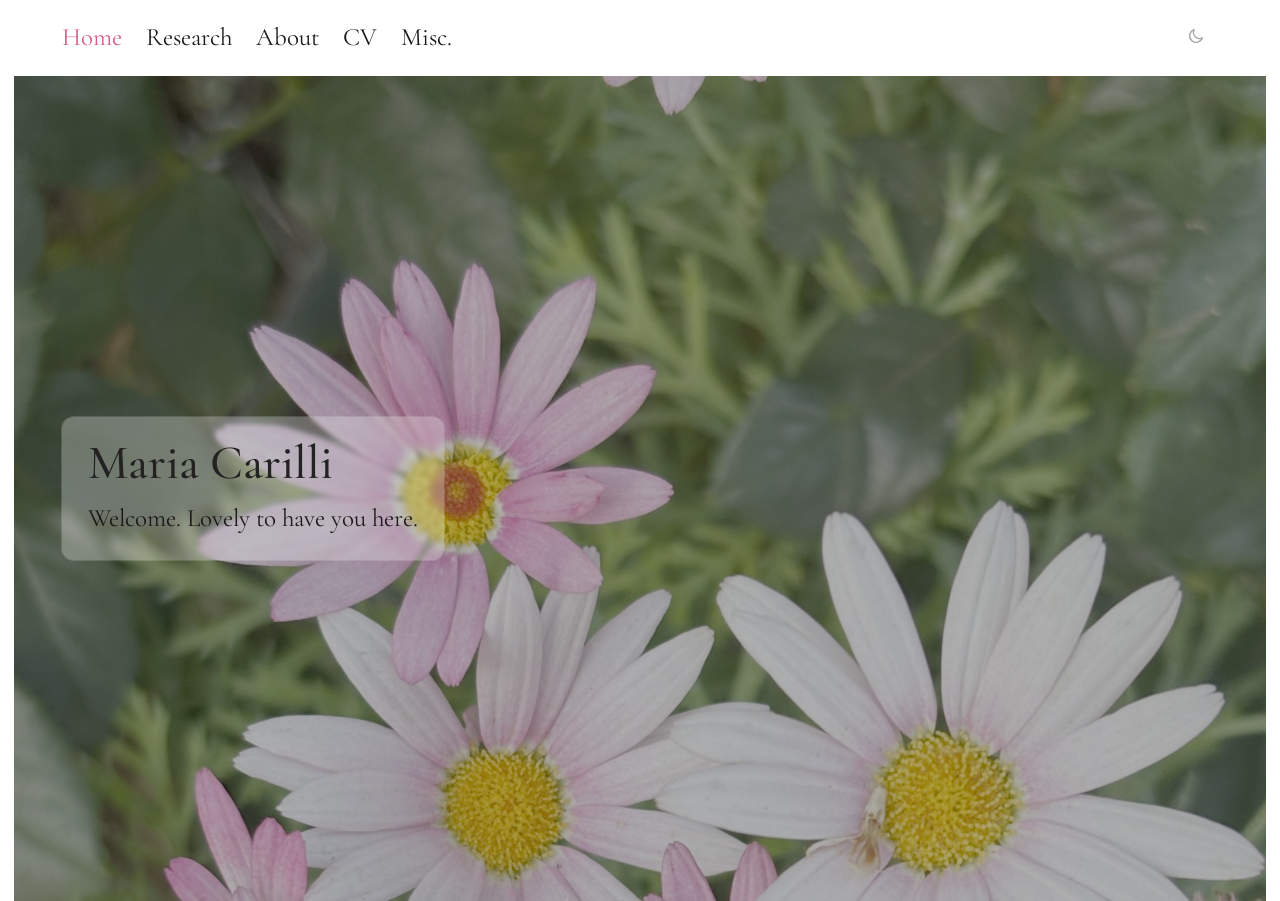
==== index.html @ 4ba02d52 "Customize personal website" ====
<!DOCTYPE html>
<html lang="en">
<head>
  <meta charset="UTF-8">
  <meta name="viewport" content="width=device-width, initial-scale=1.0">
  <title>Home — Maria Carilli</title>
  <meta name="description" content="Personal website for Maria Carilli.">
  <meta property="og:title" content="Home — Maria Carilli">
  <meta property="og:description" content="Personal website for Maria Carilli.">
  <meta property="og:type" content="website">
  <meta property="og:url" content="https://example.com/">
  <meta property="og:locale" content="en_US">
  <meta property="og:image" content="https://example.com/assets/img/og-image.png">
  <meta property="og:image:width" content="1200">
  <meta property="og:image:height" content="630">
  <meta name="twitter:card" content="summary_large_image">
  <meta name="twitter:image" content="https://example.com/assets/img/og-image.png">
  <meta name="twitter:title" content="Home — Maria Carilli">
  <meta name="twitter:description" content="Personal website for Maria Carilli.">
  <link rel="canonical" href="https://example.com/">
  <link rel="icon" type="image/svg+xml" href="favicon.svg">
  <link rel="manifest" href="manifest.json">
    <link rel="preconnect" href="https://fonts.googleapis.com">
  <link rel="preconnect" href="https://fonts.gstatic.com" crossorigin>
  <link href="https://fonts.googleapis.com/css2?family=Cormorant+Garamond:wght@400;500;600;700&family=DM+Mono:wght@400;500&display=swap" rel="stylesheet">
  <link rel="stylesheet" href="styles.css">

  <script data-goatcounter="https://YOURSITE.goatcounter.com/count" async src="//gc.zgo.at/count.js"></script>
  <script type="application/ld+json">
  {
    "@context": "https://schema.org",
    "@type": "Person",
    "name": "Maria Carilli",
    "url": "https://example.com",
    "jobTitle": "Academic",
    "description": "Academic website for Maria Carilli.",
    "sameAs": [
      "https://t.me/mariacarilli",
      "https://instagram.com/mariacarilli"
    ]
  }
  </script>
</head>
<body>

  <nav class="nav"><div class="nav-inner">
    <div class="nav-left">
      <div class="nav-links">
        <a href="." class="active">Home</a>
        <a href="research.html">Research</a>
        <a href="about.html">About</a>
        <a href="cv.html">CV</a>
        <a href="misc.html">Misc.</a>
      </div>
    </div>
    <div class="nav-actions"></div>
    <button class="nav-burger" aria-label="Menu" aria-expanded="false"><span></span></button>
  </div></nav>

  <div class="nav-mobile" aria-hidden="true"></div>

  <main class="main main--home">
    <div class="home-photo" aria-hidden="true">
      <img src="assets/img/pink_flowers2.jpg" alt="">
    </div>
    <div class="home-intro reveal">
      <h1>Maria Carilli</h1>
      <p>Welcome. Lovely to have you here.</p>
    </div>
  </main>

  <script src="script.js?v=contacts"></script>
</body>
</html>
---- styles.css ----
/* ============================================
   Portfolio Template
   Based on diyor.design
   ============================================

   TABLE OF CONTENTS
   1. Variables & Reset
   2. Navigation
   3. Main content & Projects list
   4. About page & Footer
   5. Case pages (header, meta, tabs, sections, images)
   6. Content grid (images, captions, slideshows)
   7. Video & Slideshow components
   8. Lightbox
   9. Scroll reveal
   10. Responsive (900px, 480px)
   11. Mac mockup
   12. Reading progress
   13. Skeleton loaders
   14. Print & Reduced motion
   15. Lightbox close button

   ============================================ */

/* --- Variables --- */

:root {
  --bg: #ffffff;
  --text: #222222;
  --text-dim: rgba(34, 34, 34, 0.4);
  --text-body: rgba(30, 25, 25, 1);
  --text-faint: rgba(30, 25, 25, 0.25);
  --accent: #D95B8A;
  --line: #000000;

  --font-sans: 'Cormorant Garamond', Georgia, 'Times New Roman', serif;
  --font-mono: 'DM Mono', 'SF Mono', 'Fira Code', 'Courier New', monospace;

  --selection-bg: #D95B8A;
  --selection-color: #fff;

  --nav-height: 75px;
  --side-padding: 48px;
  --content-max: 1156px;

  --line-muted: rgba(0, 0, 0, 0.12);

  --transition-fast: 150ms ease;
  --transition-base: 200ms ease;

  --content-gutter: 0px;
  --text-col: 764px;
  --radius-sm: 10px;
  --radius-lg: 12px;
  --radius-pill: 100px;
  --section-gap: 60px;
}

::selection {
  background: var(--selection-bg);
  color: var(--selection-color);
}

/* --- Reset --- */

*, *::before, *::after {
  box-sizing: border-box;
  margin: 0;
  padding: 0;
}

html {
  scroll-behavior: smooth;
  -webkit-font-smoothing: antialiased;
  -moz-osx-font-smoothing: grayscale;
}

body {
  font-family: var(--font-sans);
  font-size: 18px;
  line-height: 1.5;
  color: var(--text);
  background-color: var(--bg);
  min-height: 100vh;
  display: flex;
  flex-direction: column;
}

a {
  color: inherit;
  text-decoration: none;
}

img {
  display: block;
  max-width: 100%;
}

ul, ol {
  list-style: none;
}

button {
  font: inherit;
  color: inherit;
  background: none;
  border: none;
  cursor: pointer;
}

/* --- Navigation --- */

.nav {
  position: sticky;
  top: 0;
  background: rgba(255, 255, 255, 0.85);
  backdrop-filter: blur(12px);
  -webkit-backdrop-filter: blur(12px);
  z-index: 100;
}

.nav::after {
  content: '';
  display: block;
  max-width: var(--content-max);
  margin: 0 auto;
  height: 1px;
  background: var(--line-muted);
  opacity: 0;
  transition: opacity .3s;
}

.nav.scrolled::after {
  opacity: 1;
}

.nav-inner {
  display: flex;
  align-items: center;
  justify-content: space-between;
  height: var(--nav-height);
  padding: 0 var(--side-padding);
  max-width: calc(var(--content-max) + var(--side-padding) * 2);
  margin: 0 auto;
}

.nav-left {
  display: flex;
  align-items: center;
  gap: 24px;
}

.nav-links {
  display: flex;
  gap: 24px;
  font-size: 25px;
  font-weight: 400;
}

.nav-links a {
  color: var(--text-body);
  transition: color var(--transition-fast);
}

.nav-links a:hover,
.nav-links a:focus-visible,
.nav-links a.active {
  color: var(--accent);
}

.nav-lang {
  display: flex;
  gap: 16px;
  font-size: 25px;
  font-weight: 400;
  align-items: center;
}

.nav-lang a {
  color: var(--text-body);
  transition: color var(--transition-fast);
}

.nav-lang a:hover,
.nav-lang a:focus-visible {
  color: var(--accent);
}

.nav-lang .active {
  color: var(--accent);
}

.nav-actions {
  display: flex;
  align-items: center;
  justify-content: flex-end;
  min-width: 44px;
}

/* Burger button — hidden on desktop */
.nav-burger {
  display: none;
  width: 44px;
  height: 44px;
  justify-content: center;
  align-items: center;
  background: none;
  border: none;
  cursor: pointer;
  padding: 0;
  z-index: 200;
}

.nav-burger span {
  display: block;
  width: 24px;
  height: 2px;
  background: var(--text);
  position: relative;
  transition: background var(--transition-fast);
}

.nav-burger span::before,
.nav-burger span::after {
  content: '';
  position: absolute;
  width: 24px;
  height: 2px;
  background: var(--text);
  left: 0;
  transition: transform var(--transition-base);
}

.nav-burger span::before {
  top: -7px;
}

.nav-burger span::after {
  top: 7px;
}

/* Burger open state */
.nav-burger.open span {
  background: transparent;
}

.nav-burger.open span::before {
  top: 0;
  transform: rotate(45deg);
}

.nav-burger.open span::after {
  top: 0;
  transform: rotate(-45deg);
}

/* Mobile menu overlay */
.nav-mobile {
  display: flex;
  position: fixed;
  top: 0; right: 0; bottom: 0; left: 0;
  inset: 0;
  background: var(--bg);
  z-index: 150;
  flex-direction: column;
  align-items: center;
  justify-content: center;
  gap: 32px;
  visibility: hidden;
  opacity: 0;
  transform: translateY(-8px);
  transition: opacity var(--transition-base), visibility var(--transition-base), transform var(--transition-base);
  pointer-events: none;
}

.nav-mobile.open {
  visibility: visible;
  opacity: 1;
  transform: translateY(0);
  pointer-events: auto;
}

.nav-mobile a {
  font-size: 32px;
  font-weight: 400;
  transition: color var(--transition-fast);
}

.nav-mobile a:hover,
.nav-mobile a:focus-visible,
.nav-mobile a.active {
  color: var(--accent);
}

.nav-mobile .nav-mobile-lang {
  display: flex;
  gap: 16px;
  margin-top: 16px;
  font-size: 24px;
}

.nav-mobile .nav-mobile-lang a {
  font-size: inherit;
}

/* --- Main content --- */

.main {
  max-width: calc(var(--content-max) + var(--side-padding) * 2);
  width: 100%;
  margin: 0 auto;
  padding: 80px var(--side-padding) 80px;
  flex: 1;
}

.main--home {
  position: relative;
  overflow: hidden;
  min-height: calc(100vh - var(--nav-height));
  display: flex;
  align-items: center;
  justify-content: flex-start;
}

.home-photo {
  position: absolute;
  top: 0;
  left: 50%;
  width: 100vw;
  transform: translateX(-50%);
  pointer-events: none;
  z-index: 0;
}

.home-photo img {
  width: 100%;
  height: auto;
  display: block;
  opacity: 1;
  filter: none;
  mix-blend-mode: normal;
}

.home-intro {
  position: relative;
  z-index: 1;
  max-width: 720px;
  margin: 0;
  padding: 20px 26px 24px;
  text-align: left;
  background: rgba(255, 255, 255, 0.28);
  border-radius: var(--radius-lg);
  box-shadow: 0 0 0 1px rgba(255, 255, 255, 0.16);
  backdrop-filter: blur(2px);
  -webkit-backdrop-filter: blur(2px);
}

html.dark .home-intro {
  background: rgba(26, 26, 26, 0.24);
  box-shadow: 0 0 0 1px rgba(255, 255, 255, 0.08);
}

.home-intro h1 {
  font-family: var(--font-sans);
  font-size: 48px;
  font-weight: 500;
  line-height: 1.1;
  color: var(--text);
  margin-bottom: 12px;
}

.home-intro p {
  font-family: var(--font-sans);
  font-size: 25px;
  font-weight: 400;
  line-height: 1.35;
  color: var(--text-body);
  max-width: 600px;
  margin: 0;
}

/* --- CV --- */

.main--cv {
  max-width: 1040px;
}

.cv-section p,
.cv-section a {
  font-family: var(--font-sans);
  font-size: 20px;
  line-height: 1.35;
}

.cv-section a {
  color: var(--accent);
  text-decoration: underline;
  text-decoration-thickness: 1px;
  text-underline-offset: 4px;
}

.cv-section {
  border-top: 1px solid var(--line);
  padding-top: 0;
  margin-top: 18px;
}

.cv-section:first-of-type {
  margin-top: 0;
}

.cv-section summary {
  min-height: 58px;
  display: flex;
  align-items: center;
  justify-content: space-between;
  gap: 20px;
  cursor: pointer;
  list-style: none;
}

.cv-section summary::-webkit-details-marker {
  display: none;
}

.cv-section--static {
  padding: 18px 0 22px;
}

.cv-section h2 {
  font-family: var(--font-sans);
  font-size: 24px;
  font-weight: 500;
  line-height: 1.2;
  text-transform: none;
  color: var(--text);
  margin: 0;
}

.cv-section--static h2 {
  margin-bottom: 16px;
}

.cv-section summary::after {
  content: '+';
  font-family: var(--font-mono);
  font-size: 18px;
  line-height: 1;
  color: var(--accent);
  flex-shrink: 0;
}

.cv-section[open] summary::after {
  content: '−';
}

.cv-section-body {
  padding-bottom: 22px;
}

.cv-item {
  display: grid;
  grid-template-columns: 170px minmax(0, 1fr);
  gap: 28px;
  padding: 16px 0;
  border-top: 1px solid var(--line-muted);
}

.cv-section-body > .cv-item:first-child {
  border-top: 0;
  padding-top: 0;
}

.cv-date,
.cv-list span {
  font-family: var(--font-mono);
  font-size: 13px;
  line-height: 1.5;
  color: var(--text-dim);
}

.cv-item h3 {
  font-family: var(--font-sans);
  font-size: 22px;
  font-weight: 500;
  line-height: 1.15;
  color: var(--text);
  margin-bottom: 5px;
}

.cv-item p + p {
  margin-top: 6px;
}

.cv-list p,
.cv-publications p {
  padding: 12px 0;
  border-top: 1px solid var(--line-muted);
}

.cv-list p:first-child,
.cv-publications p:first-child {
  border-top: 0;
  padding-top: 0;
}

.cv-list span {
  display: inline-block;
  min-width: 130px;
  margin-right: 20px;
  vertical-align: top;
}

.cv-publications p {
  font-size: 18px;
}

.cv-skills {
  margin-bottom: 18px;
  color: var(--text-dim);
}

/* --- Projects list --- */

.projects-title {
  font-family: var(--font-sans);
  font-size: 30px;
  font-weight: 400;
  line-height: 1.5;
  margin-bottom: 32px;
  color: var(--text);
}

.projects-title--archive {
  margin-top: 80px;
}

.project-list {
  display: flex;
  flex-direction: column;
  max-width: var(--content-max);
}

.project-item {
  display: grid;
  grid-template-columns: repeat(12, 1fr);
  align-items: start;
  column-gap: 20px;
  padding: 16px 0;
  border-bottom: 1px solid var(--line);
  text-decoration: none;
  transition: opacity var(--transition-fast);
}

.project-year { grid-column: 1; }
.project-thumb { grid-column: 2; }
.project-name { grid-column: 3 / 6; }
.project-info { grid-column: 6 / 12; }
.project-arrow { grid-column: 12; }

.project-item:first-child {
  border-top: 1px solid var(--line);
}

.project-item:hover:not(:has(.project-name-link:hover)) .project-name-title,
.project-item:hover:not(:has(.project-name-link:hover)) .project-info-desc,
.project-item:hover:not(:has(.project-name-link:hover)) .project-arrow {
  color: var(--accent);
}

.project-year {
  font-family: var(--font-sans);
  font-size: 25px;
  font-weight: 400;
  color: var(--text);
  line-height: 1.0;
  letter-spacing: -0.2px;
}

.project-thumb {
  width: 100%;
  aspect-ratio: 1;
  max-width: 78px;
  border-radius: var(--radius-sm);
  object-fit: cover;
  object-position: top center;
  align-self: start;
  overflow: hidden;
}

.project-name {
  font-size: 25px;
  font-weight: 400;
  line-height: 1.1;
}

.project-name-title {
  display: block;
  line-height: 1.1;
  transition: color var(--transition-fast);
}

.project-name-link {
  display: block;
  font-family: var(--font-sans);
  font-size: 20px;
  font-weight: 400;
  color: var(--text-dim);
  margin-top: 2px;
}

.project-name-link:hover,
.project-name-link:focus-visible {
  color: var(--accent);
}

.project-info {
  font-size: 18px;
  line-height: 1.1;
}

.project-info-desc {
  display: block;
  color: var(--text);
  font-family: var(--font-sans);
  font-size: 25px;
  line-height: 1.1;
  font-feature-settings: "smcp";
  transition: color var(--transition-fast);
  white-space: nowrap;
  overflow: hidden;
  text-overflow: ellipsis;
}

.project-info-tags {
  display: block;
  font-family: var(--font-sans);
  color: var(--text-dim);
  font-size: 20px;
  margin-top: 2px;
}

.project-info-industry {
  display: block;
  font-family: var(--font-sans);
  color: var(--text-dim);
  font-size: 20px;
  margin-top: 2px;
}

.project-arrow {
  font-size: 50px;
  font-weight: 100;
  color: var(--text-dim);
  transition: color var(--transition-fast);
  line-height: 1;
  text-align: right;
  align-self: center;
}

a.project-item .project-arrow {
  color: var(--text);
}

/* --- About page --- */

.main--about {
  padding-top: 0;
  padding-bottom: 0;
  display: flex;
}

.about-viewport {
  width: 100%;
  min-height: calc(100vh - var(--nav-height));
  padding-bottom: 70px;
  box-sizing: border-box;
  display: flex;
  flex-direction: column;
  justify-content: center;
}

.about-content {
  max-width: 568px;
}

.about-content p {
  font-family: var(--font-sans);
  font-size: 20px;
  font-weight: 400;
  line-height: 1.4;
  color: var(--text);
  margin-bottom: 14px;
}

.about-content .about-label {
  color: var(--text-dim);
  margin-top: 24px;
  margin-bottom: 4px;
}

.about-content .about-label:first-child {
  margin-top: 0;
}

.about-content a {
  color: var(--accent);
  text-decoration: underline;
  text-decoration-color: var(--accent);
  text-underline-offset: 3px;
}

.about-content a:hover {
  text-decoration: none;
}

/* --- Footer --- */

.about-bottom {
  position: fixed;
  bottom: 0;
  left: 0;
  right: 0;
  display: flex;
  justify-content: space-between;
  align-items: baseline;
  gap: 40px;
  max-width: calc(var(--content-max) + var(--side-padding) * 2);
  margin: 0 auto;
  padding: 20px var(--side-padding);
  background: none;
  z-index: 50;
}

.about-bottom p {
  font-family: var(--font-sans);
  font-size: 20px;
  font-weight: 400;
  line-height: 1.35;
  color: var(--text);
  margin-bottom: 0;
}

.about-links {
  display: flex;
  gap: 30px;
  font-family: var(--font-sans);
  font-size: 20px;
  font-weight: 400;
  line-height: 1.35;
  white-space: nowrap;
  flex-shrink: 0;
}

.about-links a {
  color: var(--accent);
  text-decoration: underline;
  text-decoration-color: var(--accent);
  text-decoration-thickness: 1px;
  text-underline-offset: 5px;
  transition: color var(--transition-fast);
}

.about-links a:hover,
.about-links a:focus-visible {
  text-decoration: none;
}

/* --- Case page --- */

.main--case {
  padding-top: 240px;
  overflow-x: hidden;
}

/* Case header: thumb + h1 side by side */
.case-header {
  display: flex;
  align-items: center;
  gap: 20px;
  max-width: var(--text-col);
  margin: 0 auto;
  padding-left: var(--content-gutter);
}

.case-header-thumb {
  width: 56px;
  height: 56px;
  border-radius: var(--radius-lg);
  object-fit: cover;
  flex-shrink: 0;
  overflow: hidden;
}

.case-header .case-h1 {
  max-width: none;
  margin: 0;
  padding-left: 0;
}

/* Case h1 title */
.case-h1 {
  font-family: var(--font-sans);
  font-size: 48px;
  font-weight: 700;
  line-height: 1.1;
  color: var(--text);
  max-width: var(--text-col);
  margin: 0 auto 0;
  padding-left: var(--content-gutter);
}

.case-header + .case-description {
  text-indent: 0;
  margin-top: 16px;
}

.case-h1 + .case-description {
  text-indent: 0;
  margin-top: 16px;
}

.case-header + .case-tabs,
.case-h1 + .case-tabs {
  margin-top: 110px;
}

.case-meta + .case-tabs {
  margin-top: 24px;
}

.case-header + .case-body,
.case-h1 + .case-body {
  margin-top: 80px;
}

/* Case meta line (role / company / year) */
.case-meta {
  max-width: var(--text-col);
  margin: 0 auto 8px;
  padding-left: var(--content-gutter);
  font-family: var(--font-sans);
  font-size: 18px;
  font-weight: 400;
  color: var(--text-dim);
}

/* Image captions */
.case-caption {
  font-family: var(--font-sans);
  font-size: 14px;
  font-weight: 400;
  line-height: 1.4;
  color: var(--text-dim);
}

/* Stats row */
.case-stats {
  display: grid;
  grid-template-columns: repeat(4, 1fr);
  gap: 20px;
  max-width: var(--text-col);
  margin: 0 auto 70px;
  padding-left: var(--content-gutter);
}

.case-stat-value {
  font-family: var(--font-sans);
  font-size: 36px;
  font-weight: 700;
  line-height: 1.2;
  color: var(--text);
}

.case-stat-label {
  font-family: var(--font-sans);
  font-size: 14px;
  font-weight: 400;
  line-height: 1.3;
  color: var(--text-dim);
  margin-top: 4px;
}

/* Previous / Next case navigation */
.case-nav {
  display: flex;
  justify-content: space-between;
  max-width: var(--text-col);
  margin: 40px auto 0;
  padding: 0 var(--content-gutter);
  box-sizing: border-box;
}

.case-nav-link {
  display: flex;
  align-items: center;
  gap: 8px;
  text-decoration: none;
  color: var(--accent);
  font-family: var(--font-sans);
  font-size: 20px;
  line-height: 25px;
  transition: opacity var(--transition-base);
  background: linear-gradient(var(--accent), var(--accent)) 0 100% / 100% 1px no-repeat;
  padding-bottom: 2px;
}
.case-nav-link:hover {
  background-size: 0 1px;
}
.case-nav-dir {
  font-size: 22px;
}
.case-nav-next {
  margin-left: auto;
}

/* Text sections: centered column */
.case-section {
  max-width: var(--text-col);
  margin: var(--section-gap) auto 30px;
  padding-left: var(--content-gutter);
  position: relative;
}

.case-section-num {
  position: absolute;
  left: -20px;
  top: 0;
  transform: translateX(-100%);
  font-family: var(--font-mono);
  font-size: 20px;
  font-weight: 500;
  line-height: 25px;
  color: var(--text-body);
  text-align: right;
  text-transform: uppercase;
}

.case-section-title {
  font-family: var(--font-mono);
  font-size: 20px;
  font-weight: 500;
  line-height: 25px;
  letter-spacing: 0;
  color: var(--text-body);
  text-transform: uppercase;
  margin-bottom: 8px;
}

.case-section p {
  font-family: var(--font-sans);
  font-size: 20px;
  font-weight: 400;
  line-height: 28px;
  color: var(--text-body);
  margin: 8px 0 0;
}

.case-section ul {
  font-family: var(--font-sans);
  font-size: 20px;
  font-weight: 400;
  line-height: 28px;
  color: var(--text-body);
  padding-left: 24px;
  margin: 0;
}

.case-section ul li {
  list-style: disc;
}

.case-section h3 {
  font-family: var(--font-mono);
  font-size: 20px;
  font-weight: 500;
  font-style: normal;
  line-height: 25px;
  letter-spacing: 0;
  color: var(--text-body);
  text-transform: uppercase;
  margin: 25px 0 8px;
}

.case-section strong {
  font-weight: 400;
  font-style: normal;
}

/* Styled blockquote */
.case-quote {
  max-width: var(--text-col);
  margin: 25px auto;
  padding-left: var(--content-gutter);
  font-family: var(--font-sans);
  font-size: 20px;
  font-weight: 400;
  line-height: 28px;
  color: var(--text-dim);
  font-style: italic;
}

/* Separator */
.case-separator {
  border: none;
  border-top: 1px solid var(--line);
  width: 100%;
  margin: 100px 0;
}

/* Images within text sections */
.case-img {
  width: 100%;
  border-radius: var(--radius-sm);
  margin: 25px 0;
  display: block;
}

/* Full-width images */
.case-img-full {
  display: block;
  width: 100%;
  border-radius: var(--radius-sm);
  box-shadow: 0 0 0 1px var(--line-muted);
  margin: 20px 0;
}

/* --- Case content grid --- */

.case-body > .case-img-full,
.case-tab-panel > .case-img-full,
.case-body > picture,
.case-tab-panel > picture,
.case-body > .case-img-scroll,
.case-tab-panel > .case-img-scroll {
  display: block;
  max-width: calc(var(--text-col) - var(--content-gutter));
  margin: 30px auto 30px max(0px, calc(50% - calc(var(--text-col) / 2) + var(--content-gutter)));
}

picture.case-img-full {
  box-shadow: none;
  border-radius: 0;
}

.case-body > picture img,
.case-tab-panel > picture img {
  border-radius: var(--radius-sm);
  box-shadow: 0 0 0 1px var(--line-muted);
}

.case-body > picture .case-img-full,
.case-tab-panel > picture .case-img-full {
  margin: 0;
}

.case-body > .case-caption,
.case-tab-panel > .case-caption {
  max-width: var(--text-col);
  margin: 8px auto 40px;
  padding-left: var(--content-gutter);
}

/* Image captions gap */
.case-body > picture + .case-caption,
.case-tab-panel > picture + .case-caption,
.case-body > .case-img-full + .case-caption,
.case-tab-panel > .case-img-full + .case-caption,
.case-body > .case-img-scroll + .case-caption,
.case-tab-panel > .case-img-scroll + .case-caption,
.case-body > .mac-mockup + .case-caption,
.case-tab-panel > .mac-mockup + .case-caption,
.case-body > .case-slideshow-wrap + .case-caption,
.case-tab-panel > .case-slideshow-wrap + .case-caption {
  margin-top: -20px;
}

.case-body > .case-slideshow-wrap,
.case-tab-panel > .case-slideshow-wrap {
  max-width: var(--text-col);
  margin: 30px auto;
  padding-left: var(--content-gutter);
}

.case-body > .case-img-row,
.case-tab-panel > .case-img-row {
  max-width: var(--text-col);
  margin: 30px auto;
  padding-left: var(--content-gutter);
  box-sizing: border-box;
}

/* Clickable images */
.case-img-full,
.case-img-row img {
  cursor: zoom-in;
}

/* Lightbox */
.case-lightbox {
  position: fixed;
  inset: 0;
  background: rgba(0, 0, 0, 0.9);
  z-index: 1000;
  display: flex;
  align-items: center;
  justify-content: center;
  cursor: zoom-out;
  opacity: 0;
  pointer-events: none;
  transition: opacity var(--transition-base);
}

.case-lightbox.open {
  opacity: 1;
  pointer-events: auto;
}

.case-lightbox img,
.case-lightbox video {
  max-width: 95vw;
  max-height: 95vh;
  object-fit: contain;
}

/* Two-column image row */
.case-img-row {
  display: grid;
  grid-template-columns: 1fr 1fr;
  gap: 20px;
  margin: 20px 0;
  align-items: stretch;
}

/* Three-column variant */
.case-img-row--3 {
  grid-template-columns: 1fr 1fr 1fr;
}

.case-img-row img {
  width: 100%;
  height: 100%;
  object-fit: cover;
  border-radius: var(--radius-sm);
  box-shadow: 0 0 0 1px var(--line-muted);
  display: block;
}

/* Inline links inside case sections */
.case-section a {
  color: var(--accent);
  text-decoration: none;
  background: linear-gradient(to right, var(--accent) 0%, var(--accent) 100%) 0 100% / 100% 1px repeat-x;
  padding-bottom: 1px;
  transition: background-size var(--transition-fast);
}

.case-section a:hover {
  background-size: 0 1px;
}

/* Description text */
.case-description {
  max-width: var(--text-col);
  margin: 50px auto;
  padding-left: var(--content-gutter);
  font-family: var(--font-sans);
  font-size: 25px;
  font-weight: 400;
  line-height: 35px;
  color: var(--text-body);
  text-indent: 168px;
}

/* Video */
.case-video {
  position: relative;
  margin: 25px 0;
  border-radius: var(--radius-sm);
  overflow: hidden;
}

.case-video img,
.case-video video {
  display: block;
  width: 100%;
  border: none;
  outline: none;
}

/* --- Tabs --- */

.case-tabs {
  display: flex;
  gap: 12px;
  max-width: var(--text-col);
  margin: 0 auto 20px;
  padding-left: var(--content-gutter);
}

.case-tab {
  height: 44px;
  padding: 0 24px;
  display: inline-flex;
  align-items: center;
  justify-content: center;
  border-radius: var(--radius-pill);
  font-family: var(--font-sans);
  font-size: 18px;
  font-weight: 400;
  letter-spacing: -0.4px;
  border: none;
  cursor: pointer;
  transition: all var(--transition-base);
  background: rgba(30, 25, 25, 0.04);
  color: var(--text);
}

.case-tab.active {
  background: var(--accent);
  color: #ffffff;
}

.case-tab:not(.active):hover {
  background: rgba(30, 25, 25, 0.08);
}

.case-tab:focus-visible {
  outline: 2px solid var(--text);
  outline-offset: 2px;
}

.case-tabs {
  display: flex;
  gap: 12px;
  max-width: var(--text-col);
  margin: 0 auto 20px;
  padding-left: var(--content-gutter);
}

.case-tab {
  height: 44px;
  padding: 0 24px;
  display: inline-flex;
  align-items: center;
  justify-content: center;
  border-radius: var(--radius-pill);
  font-family: var(--font-sans);
  font-size: 18px;
  font-weight: 400;
  letter-spacing: -0.4px;
  border: none;
  cursor: pointer;
  transition: all var(--transition-base);
  background: rgba(30, 25, 25, 0.04);
  color: var(--text);
}

.case-tab.active {
  background: var(--accent);
  color: #ffffff;
}

.case-tab:not(.active):hover {
  background: rgba(30, 25, 25, 0.08);
}

.case-tab:focus-visible {
  outline: 2px solid var(--text);
  outline-offset: 2px;
}

.case-tab-panel {
  display: none;
}

.case-tab-panel.active {
  display: block;
}

/* --- Slideshow / Carousel --- */

.case-slideshow-wrap {
  position: relative;
  margin: 25px 0;
}

.case-slideshow {
  position: relative;
  border-radius: var(--radius-sm);
  overflow: hidden;
  background: #f5f5f5;
  box-shadow: 0 0 0 1px var(--line-muted);
}

.case-slideshow-track {
  display: flex;
  align-items: flex-start;
  transition: transform 0.4s ease;
}

.case-slideshow-track picture {
  width: 100%;
  flex-shrink: 0;
  display: block;
}

.case-slideshow-track img {
  width: 100%;
  height: auto;
  flex-shrink: 0;
  display: block;
  box-shadow: 0 0 0 1px var(--line-muted);
  border-radius: var(--radius-sm);
}

.case-slideshow-arrow {
  position: absolute;
  top: 50%;
  transform: translateY(-50%);
  width: 44px;
  height: 44px;
  border-radius: 50%;
  border: none;
  background: rgba(200, 200, 200, 0.6);
  color: #ffffff;
  font-size: 24px;
  line-height: 1;
  cursor: pointer;
  display: flex;
  align-items: center;
  justify-content: center;
  z-index: 10;
  transition: background var(--transition-fast);
}

.case-slideshow-arrow:hover {
  background: rgba(170, 170, 170, 0.8);
}

.case-slideshow-arrow[data-prev] { left: -64px; }
.case-slideshow-arrow[data-next] { right: -64px; }

.case-slideshow-nav {
  position: absolute;
  bottom: 12px;
  left: 50%;
  transform: translateX(-50%);
  display: flex;
  align-items: center;
  background: rgba(40, 40, 40, 0.4);
  border-radius: var(--radius-sm);
  min-width: 64px;
  height: 32px;
  padding: 0 8px;
}

.case-slideshow-counter {
  font-family: -apple-system, system-ui, sans-serif;
  font-size: 12px;
  font-weight: 500;
  color: #ffffff;
  text-align: center;
  min-width: 24px;
  line-height: 32px;
  cursor: default;
  width: 100%;
}

/* --- Font Showcase --- */

.case-font-showcase {
  margin: 120px 0;
  padding: 80px 0;
}

.case-font-title {
  font-family: var(--font-sans);
  font-size: 100px;
  font-weight: 500;
  line-height: 100px;
  letter-spacing: -5px;
  color: var(--text);
  margin-bottom: 40px;
}

.case-font-weights {
  font-family: var(--font-sans);
  font-size: 56px;
  line-height: 56px;
  color: var(--text);
  margin-bottom: 40px;
}

.case-font-weights span { display: block; }

.case-font-chars {
  font-family: var(--font-sans);
  font-size: 56px;
  font-weight: 500;
  line-height: 56px;
  color: var(--text-dim);
  word-break: break-all;
}

/* --- Image Variants --- */

.case-img-row--3 {
  grid-template-columns: 1fr 1fr 1fr;
}

.case-img-bordered .case-img-full,
.case-img-bordered img {
  border: 1px solid var(--line-muted);
  border-radius: var(--radius-sm);
}

.case-concept {
  display: flex;
  flex-direction: column;
  margin: 0;
}

.case-concept picture,
.case-concept > img {
  flex: 1;
  min-height: 0;
  overflow: hidden;
  border-radius: var(--radius-sm);
  box-shadow: 0 0 0 1px var(--line-muted);
}

.case-concept picture img {
  height: 100%;
  width: 100%;
  object-fit: cover;
}

.case-concept figcaption {
  flex-shrink: 0;
  font-family: var(--font-sans);
  font-size: 14px;
  font-weight: 400;
  line-height: 1.4;
  color: var(--text-dim);
  margin-top: 8px;
}

picture.case-img-phone {
  display: block;
  max-width: 282px;
  margin: 30px 0 8px max(0px, calc(50% - calc(var(--text-col) / 2) + var(--content-gutter)));
}

picture.case-img-phone img {
  width: 100%;
  height: auto;
  display: block;
  border-radius: var(--radius-sm);
  margin: 0;
}

/* --- Case Links --- */

.case-section:has(+ .case-links) {
  margin-bottom: 0;
}

.case-links {
  max-width: var(--text-col);
  margin: 8px auto 50px;
  padding-left: var(--content-gutter);
}

.case-links a {
  font-family: var(--font-sans);
  font-size: 20px;
  line-height: 25px;
  color: var(--accent);
  text-decoration: none;
  background: linear-gradient(to right, var(--accent) 0%, var(--accent) 100%) 0 100% / 100% 1px repeat-x;
  padding-bottom: 1px;
  margin-right: 20px;
  transition: background-size var(--transition-fast);
}

.case-links a:hover {
  background-size: 0 1px;
}

/* --- Scroll reveal --- */

.reveal {
  opacity: 0;
  transform: translateY(16px);
  transition: opacity 0.5s ease, transform 0.5s ease;
}

.reveal.visible {
  opacity: 1;
  transform: translateY(0);
}

/* --- Dark mode --- */

/* Theme toggle button */
.theme-toggle {
  width: 44px;
  height: 44px;
  display: inline-flex;
  align-items: center;
  justify-content: center;
  background: none;
  border: none;
  cursor: pointer;
  padding: 0;
  font-size: 20px;
  line-height: 1;
  color: var(--text);
  opacity: 0.4;
  transition: opacity var(--transition-fast);
}

.theme-toggle:hover {
  opacity: 1;
}

.theme-toggle .icon-sun { display: none; }
.theme-toggle .icon-moon { display: block; }

html.dark .theme-toggle .icon-sun { display: block; }
html.dark .theme-toggle .icon-moon { display: none; }

/* Auto dark (system preference, unless user chose light) */
@media (prefers-color-scheme: dark) {
  :root:not(.light) {
    --bg: #1a1a1a;
    --text: #e0e0e0;
    --text-body: #e0e0e0;
    --text-dim: #888888;
    --text-faint: rgba(255, 255, 255, 0.15);
    --line: rgba(255, 255, 255, 0.1);
    --line-muted: rgba(255, 255, 255, 0.08);
    --selection-bg: #D95B8A;
    --selection-color: #fff;
  }

  :root:not(.light) .theme-toggle .icon-sun { display: block; }
  :root:not(.light) .theme-toggle .icon-moon { display: none; }

  :root:not(.light) .nav { background: rgba(26, 26, 26, 0.85); }
  :root:not(.light) .nav::after { background: rgba(255, 255, 255, 0.08); }
  :root:not(.light) .about-bottom { background: rgba(26, 26, 26, 0.85); }
  :root:not(.light) .project-thumb { box-shadow: 0 0 0 1px rgba(255, 255, 255, 0.08); }
  :root:not(.light) .case-img-full,
  :root:not(.light) .case-body > picture img,
  :root:not(.light) .case-tab-panel > picture img,
  :root:not(.light) .case-img-row img { box-shadow: 0 0 0 1px rgba(255, 255, 255, 0.10); filter: brightness(0.92); }
  :root:not(.light) .case-lightbox { background: rgba(0, 0, 0, 0.95); }
  :root:not(.light) .case-tab { background: rgba(255, 255, 255, 0.06); }
  :root:not(.light) .case-tab.active { background: var(--accent); color: #fff; }
  :root:not(.light) .case-tab:not(.active):hover { background: rgba(255, 255, 255, 0.1); }
  :root:not(.light) .case-img-scroll { border-color: rgba(255, 255, 255, 0.08); }
  :root:not(.light) .mac-mockup { background: #111; box-shadow: 0 0 0 1px rgba(255, 255, 255, 0.06); }
  :root:not(.light) .mac-mockup-titlebar { background: #222; }
  :root:not(.light) .mac-mockup-url { color: rgba(255, 255, 255, 0.3); }
  :root:not(.light) .mac-mockup-viewport::-webkit-scrollbar-thumb { background: rgba(255, 255, 255, 0.2); }
  :root:not(.light) .case-img-full:not([data-loaded]),
  :root:not(.light) .case-img-row img:not([data-loaded]),
  :root:not(.light) picture img:not([data-loaded]),
  :root:not(.light) .case-video video:not([data-loaded]) {
    background: linear-gradient(90deg, #222 25%, #2a2a2a 50%, #222 75%);
    background-size: 200% 100%;
  }
}

/* Manual dark (user clicked toggle) */
html.dark {
  --bg: #1a1a1a;
  --text: #e0e0e0;
  --text-body: #e0e0e0;
  --text-dim: #888888;
  --text-faint: rgba(255, 255, 255, 0.15);
  --line: rgba(255, 255, 255, 0.1);
  --line-muted: rgba(255, 255, 255, 0.08);
  --selection-bg: #D95B8A;
  --selection-color: #fff;
}

html.dark .nav { background: rgba(26, 26, 26, 0.85); }
html.dark .nav::after { background: rgba(255, 255, 255, 0.08); }
html.dark .about-bottom { background: rgba(26, 26, 26, 0.85); }
html.dark .project-thumb { box-shadow: 0 0 0 1px rgba(255, 255, 255, 0.08); }
html.dark .case-img-full,
html.dark .case-body > picture img,
html.dark .case-tab-panel > picture img,
html.dark .case-img-row img { box-shadow: 0 0 0 1px rgba(255, 255, 255, 0.10); filter: brightness(0.92); }
html.dark .case-lightbox { background: rgba(0, 0, 0, 0.95); }
html.dark .case-tab { background: rgba(255, 255, 255, 0.06); }
html.dark .case-tab.active { background: var(--accent); color: #fff; }
html.dark .case-tab:not(.active):hover { background: rgba(255, 255, 255, 0.1); }
html.dark .case-img-scroll { border-color: rgba(255, 255, 255, 0.08); }
html.dark .mac-mockup { background: #111; box-shadow: 0 0 0 1px rgba(255, 255, 255, 0.06); }
html.dark .mac-mockup-titlebar { background: #222; }
html.dark .mac-mockup-url { color: rgba(255, 255, 255, 0.3); }
html.dark .mac-mockup-viewport::-webkit-scrollbar-thumb { background: rgba(255, 255, 255, 0.2); }
html.dark .case-img-full:not([data-loaded]),
html.dark .case-img-row img:not([data-loaded]),
html.dark picture img:not([data-loaded]),
html.dark .case-video video:not([data-loaded]) {
  background: linear-gradient(90deg, #222 25%, #2a2a2a 50%, #222 75%);
  background-size: 200% 100%;
}

/* --- Responsive --- */

@media (max-width: 1000px) {
  :root {
    --side-padding: 24px;
  }

  .projects-title {
    font-size: 32px;
    margin-bottom: 32px;
  }

  .home-photo {
    top: 0;
  }

  .home-intro {
    padding: 18px 22px 22px;
  }

  .home-intro h1 {
    font-size: 40px;
  }

  .home-intro p {
    font-size: 22px;
  }

  .cv-item {
    grid-template-columns: 140px minmax(0, 1fr);
    gap: 22px;
  }

  .cv-section p,
  .cv-section a {
    font-size: 19px;
  }

  .cv-section h2 {
    font-size: 24px;
  }

  .project-item {
    grid-template-columns: 70px 60px 1fr auto;
    gap: 16px;
    padding: 16px 0;
  }

  .project-thumb {
    width: 60px;
    height: 60px;
  }

  .project-info {
    display: none;
  }

  .project-name {
    grid-column: 3;
    font-size: 22px;
  }

  .project-arrow {
    grid-column: 4;
    font-size: 36px;
  }

  .year-range {
    display: none;
  }

  .case-description {
    text-indent: 0;
  }

  .about-bottom {
    position: static;
    width: 100%;
    flex-direction: column;
    align-items: flex-start;
    gap: 12px;
    margin-top: 32px;
    padding: 0;
    background: none;
  }

  .about-bottom p {
    font-size: 18px;
    line-height: 1.35;
  }

  .about-links {
    gap: 20px;
    flex-wrap: wrap;
  }
}

@media (max-width: 480px) {
  .nav-links {
    font-size: 20px;
    gap: 14px;
  }

  .nav-lang {
    font-size: 20px;
    gap: 10px;
  }

  .nav-actions {
    min-width: 36px;
  }

  .home-photo {
    top: 0;
  }

  .home-intro {
    padding: 16px 18px 20px;
  }

  .home-intro h1 {
    font-size: 34px;
  }

  .home-intro p {
    font-size: 20px;
  }

  .cv-item {
    display: block;
  }

  .cv-date {
    margin-bottom: 6px;
  }

  .cv-list span {
    display: block;
    min-width: 0;
    margin: 0 0 3px;
  }

  .cv-item h3 {
    font-size: 21px;
  }

  .cv-section p,
  .cv-section a,
  .cv-publications p {
    font-size: 18px;
  }

  .cv-section h2 {
    font-size: 22px;
  }

  .project-item {
    grid-template-columns: 1fr auto;
    gap: 12px;
  }

  .project-name {
    grid-column: 1;
  }

  .project-arrow {
    grid-column: 2;
  }

  .project-year,
  .project-thumb {
    display: none;
  }

  .main--about {
    padding-top: 32px;
    padding-bottom: 48px;
    align-items: flex-start;
  }

  .about-viewport {
    min-height: auto;
    padding-bottom: 0;
    justify-content: flex-start;
  }

  .about-links {
    gap: 14px;
  }

  .about-content p {
    font-size: 18px;
  }

  /* Case page mobile */
  .case-header {
    padding-left: 0;
    gap: 14px;
  }

  .case-header-thumb {
    width: 44px;
    height: 44px;
    border-radius: var(--radius-sm);
  }

  .case-meta {
    padding-left: 0;
    font-size: 16px;
  }

  .case-body > .case-img-full,
  .case-tab-panel > .case-img-full,
  .case-body > picture,
  .case-tab-panel > picture,
  .case-body > .case-img-scroll,
  .case-tab-panel > .case-img-scroll,
  .case-body > .case-video,
  .case-tab-panel > .case-video {
    margin-left: 0;
    max-width: none;
  }

  .case-body > .case-caption,
  .case-tab-panel > .case-caption,
  .case-body > .case-img-row,
  .case-tab-panel > .case-img-row {
    padding-left: 0;
  }

  .case-nav {
    padding: 0;
  }

  .case-h1 {
    font-size: 32px;
    padding-left: 0;
  }

  .case-stats {
    grid-template-columns: repeat(2, 1fr);
    padding-left: 0;
  }

  .case-section {
    padding-left: 0;
  }

  .case-section-num {
    position: static;
    display: inline;
    transform: none;
    margin-right: 8px;
  }

  .case-section-title {
    display: inline;
  }

  .case-section p {
    font-size: 18px;
  }

  .case-section ul {
    font-size: 18px;
  }

  .case-quote {
    padding-left: 0;
  }

  .case-description {
    padding-left: 0;
    font-size: 20px;
    line-height: 28px;
    text-indent: 0;
  }

  .case-img-row {
    grid-template-columns: 1fr;
  }

  .main--case {
    padding-top: 140px;
  }
}

/* --- Mac Browser Mockup --- */

.mac-mockup {
  max-width: calc(var(--text-col) - var(--content-gutter));
  margin: 30px auto 30px max(0px, calc(50% - calc(var(--text-col) / 2) + var(--content-gutter)));
  background: #f5f5f5;
  border-radius: var(--radius-lg);
  overflow: hidden;
  box-shadow: 0 0 0 1px var(--line-muted);
}

.mac-mockup-titlebar {
  display: flex;
  align-items: center;
  height: 40px;
  padding: 0 16px;
  background: #e8e8e8;
  gap: 8px;
}

.mac-mockup-dots {
  display: flex;
  gap: 6px;
}

.mac-mockup-dot {
  width: 10px;
  height: 10px;
  border-radius: 50%;
}

.mac-mockup-dot--close { background: #ff5f57; }
.mac-mockup-dot--minimize { background: #febc2e; }
.mac-mockup-dot--maximize { background: #28c840; }

.mac-mockup-url {
  flex: 1;
  text-align: center;
  font-size: 12px;
  color: rgba(0, 0, 0, 0.4);
  font-family: var(--font-sans);
}

.mac-mockup-viewport {
  height: 420px;
  overflow-y: auto;
  overflow-x: hidden;
  -webkit-overflow-scrolling: touch;
}

.mac-mockup-viewport::-webkit-scrollbar {
  width: 6px;
}

.mac-mockup-viewport::-webkit-scrollbar-thumb {
  background: rgba(0, 0, 0, 0.15);
  border-radius: 3px;
}

.mac-mockup-viewport img {
  display: block;
  width: 100%;
}

@media (max-width: 480px) {
  .mac-mockup {
    margin-left: 0;
    max-width: none;
  }

  .mac-mockup-viewport {
    height: 300px;
  }
}

/* --- Reading progress bar (case pages) --- */

.reading-progress {
  position: fixed;
  top: 0;
  left: 0;
  width: 0%;
  height: 1px;
  background: var(--accent);
  z-index: 101;
  pointer-events: none;
  will-change: width;
}

/* --- Print stylesheet --- */

.print-qr {
  display: none;
}

@media print {
  .nav, .nav-mobile, #terminal, #ds-overlay,
  .case-lightbox, .reading-progress,
  [style*="position:fixed"] {
    display: none !important;
  }

  body {
    overflow: visible !important;
    height: auto !important;
    font-size: 12pt;
    color: #000;
    background: #fff;
  }

  .main--about {
    padding: 0;
  }

  .about-viewport {
    min-height: auto;
    padding: 0;
  }

  .about-content {
    max-width: 100%;
  }

  .about-content p {
    font-size: 11pt;
    line-height: 1.5;
    color: #000;
  }

  .about-label {
    font-weight: 700;
    color: #333;
    margin-top: 16pt;
    text-transform: uppercase;
    font-size: 9pt;
    letter-spacing: 0.5pt;
  }

  .about-bottom {
    position: static;
    background: none;
    backdrop-filter: none;
    -webkit-backdrop-filter: none;
    padding: 16pt 0 0;
    border-top: 0.5pt solid #ccc;
    margin-top: 16pt;
  }

  .about-bottom p {
    font-size: 10pt;
    color: #333;
  }

  .about-links a {
    color: #000;
    text-decoration: none;
  }

  .about-links a::after {
    content: " (" attr(href) ")";
    font-size: 8pt;
    color: #666;
  }

  .print-qr {
    display: block !important;
    text-align: right;
    margin-top: 24pt;
  }

  .print-qr img {
    width: 80pt;
    height: 80pt;
  }

  .print-qr span {
    display: block;
    font-size: 8pt;
    color: #666;
    margin-top: 4pt;
  }

  @page {
    margin: 20mm;
    size: A4;
  }
}

/* --- Reduced motion --- */

@media (prefers-reduced-motion: reduce) {
  *, *::before, *::after {
    animation-duration: 0.01ms !important;
    animation-iteration-count: 1 !important;
    transition-duration: 0.01ms !important;
    scroll-behavior: auto !important;
  }

  .reveal {
    opacity: 1;
    transform: none;
  }
}

/* --- Skeleton loading shimmer for images --- */

.case-img-full:not([data-loaded]),
.case-img-row img:not([data-loaded]),
picture img:not([data-loaded]),
.case-video video:not([data-loaded]) {
  background: linear-gradient(90deg, #f0f0f0 25%, #e0e0e0 50%, #f0f0f0 75%);
  background-size: 200% 100%;
  animation: skeleton-shimmer 1.5s ease-in-out infinite;
}

@keyframes skeleton-shimmer {
  0%   { background-position: 200% 0; }
  100% { background-position: -200% 0; }
}

/* --- Lightbox close button --- */

.lb-close {
  position: fixed;
  top: 20px;
  right: 20px;
  z-index: 1001;
  background: none;
  border: none;
  color: #fff;
  font-size: 32px;
  cursor: pointer;
  width: 44px;
  height: 44px;
  display: flex;
  align-items: center;
  justify-content: center;
  opacity: 0.7;
  transition: opacity 0.2s;
}

.lb-close:hover,
.lb-close:focus-visible {
  opacity: 1;
  outline: 2px solid #fff;
  outline-offset: 2px;
  border-radius: 50%;
}

/* Keyboard focus styles */
a:focus-visible,
button:focus-visible,
[role="link"]:focus-visible {
  outline: 2px solid var(--accent);
  outline-offset: 2px;
  border-radius: 2px;
}

.project-item:focus-visible {
  outline: 2px solid var(--accent);
  outline-offset: -2px;
}

.nav-links a:focus-visible,
.nav-lang a:focus-visible {
  outline: 2px solid var(--accent);
  outline-offset: 4px;
}
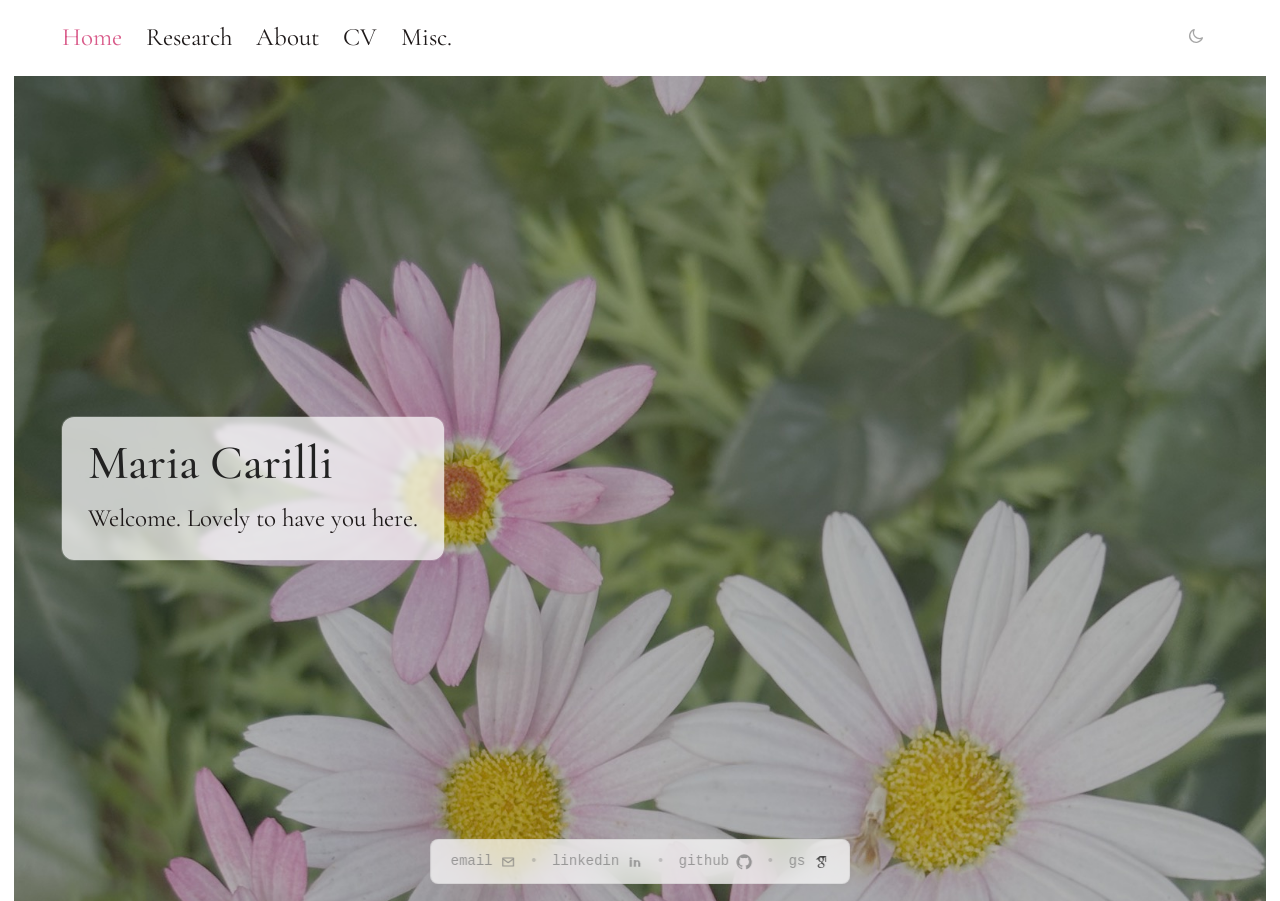
==== commit 2d4e4df9: "Add research and about page updates" ====
--- a/index.html
+++ b/index.html
@@ -23,7 +23,7 @@
     <link rel="preconnect" href="https://fonts.googleapis.com">
   <link rel="preconnect" href="https://fonts.gstatic.com" crossorigin>
   <link href="https://fonts.googleapis.com/css2?family=Cormorant+Garamond:wght@400;500;600;700&family=DM+Mono:wght@400;500&display=swap" rel="stylesheet">
-  <link rel="stylesheet" href="styles.css">
+  <link rel="stylesheet" href="styles.css?v=about-photo-top">
 
   <script data-goatcounter="https://YOURSITE.goatcounter.com/count" async src="//gc.zgo.at/count.js"></script>
   <script type="application/ld+json">
@@ -69,6 +69,6 @@
     </div>
   </main>
 
-  <script src="script.js?v=contacts"></script>
+  <script src="script.js?v=runner-now"></script>
 </body>
 </html>
--- a/styles.css
+++ b/styles.css
@@ -348,16 +348,33 @@
   margin: 0;
   padding: 20px 26px 24px;
   text-align: left;
-  background: rgba(255, 255, 255, 0.28);
+  background: rgba(255, 255, 255, 0.72);
   border-radius: var(--radius-lg);
   box-shadow: 0 0 0 1px rgba(255, 255, 255, 0.16);
   backdrop-filter: blur(2px);
   -webkit-backdrop-filter: blur(2px);
+  transition: background var(--transition-base), box-shadow var(--transition-base), backdrop-filter var(--transition-base);
 }
 
 html.dark .home-intro {
-  background: rgba(26, 26, 26, 0.24);
+  background: rgba(40, 40, 40, 0.72);
   box-shadow: 0 0 0 1px rgba(255, 255, 255, 0.08);
+}
+
+.home-intro.is-hot,
+.home-intro:hover,
+.home-intro:focus-within {
+  background: rgba(255, 255, 255, 1);
+  box-shadow: 0 0 0 1px rgba(255, 255, 255, 0.42), 0 12px 40px rgba(0, 0, 0, 0.08);
+  backdrop-filter: blur(6px);
+  -webkit-backdrop-filter: blur(6px);
+}
+
+html.dark .home-intro.is-hot,
+html.dark .home-intro:hover,
+html.dark .home-intro:focus-within {
+  background: rgba(40, 40, 40, 1);
+  box-shadow: 0 0 0 1px rgba(255, 255, 255, 0.14), 0 12px 40px rgba(0, 0, 0, 0.24);
 }
 
 .home-intro h1 {
@@ -518,6 +535,270 @@
 .cv-skills {
   margin-bottom: 18px;
   color: var(--text-dim);
+}
+
+/* --- Research --- */
+
+.main--research {
+  padding-bottom: 120px;
+}
+
+.main--research .projects-title {
+  font-size: 36px;
+  font-weight: 500;
+  line-height: 1.15;
+}
+
+.research-intro {
+  margin-top: 24px;
+  margin-bottom: 34px;
+}
+
+.research-intro .cv-section-body {
+  padding-top: 0;
+}
+
+.research-card-grid {
+  display: grid;
+  grid-template-columns: repeat(3, minmax(0, 1fr));
+  gap: 22px;
+  margin-top: 0;
+}
+
+.research-card {
+  position: relative;
+  min-height: 430px;
+  aspect-ratio: 3 / 4;
+  overflow: hidden;
+  border-radius: var(--radius-lg);
+  background: #fff;
+  box-shadow: 0 0 0 1px var(--line-muted);
+  color: var(--text);
+  transition: transform var(--transition-base), box-shadow var(--transition-base), color var(--transition-fast);
+}
+
+html.dark .research-card {
+  background: #fff;
+}
+
+.research-card:hover,
+.research-card:focus-visible {
+  transform: translateY(-3px);
+  color: var(--accent);
+  box-shadow: 0 14px 36px rgba(0, 0, 0, 0.1), 0 0 0 1px rgba(217, 91, 138, 0.28);
+}
+
+.research-card img {
+  width: calc(100% - 52px);
+  height: calc(100% - 112px);
+  margin: 86px 26px 26px;
+  display: block;
+  object-fit: contain;
+  background: #fff;
+}
+
+.research-card span {
+  position: absolute;
+  top: 18px;
+  left: 18px;
+  right: 18px;
+  z-index: 1;
+  padding: 12px 14px;
+  border-radius: var(--radius-sm);
+  background: rgba(255, 255, 255, 0.72);
+  color: inherit;
+  font-family: var(--font-sans);
+  font-size: 27px;
+  font-weight: 500;
+  line-height: 1.1;
+  backdrop-filter: blur(5px);
+  -webkit-backdrop-filter: blur(5px);
+}
+
+html.dark .research-card span {
+  background: rgba(26, 26, 26, 0.68);
+}
+
+.software-section {
+  margin-top: 72px;
+  border-top: 1px solid var(--line);
+  padding-top: 24px;
+}
+
+.software-section h2,
+.main--research-detail h1 {
+  font-family: var(--font-sans);
+  font-size: 36px;
+  font-weight: 500;
+  line-height: 1.15;
+  color: var(--text);
+}
+
+.software-links {
+  display: grid;
+  grid-template-columns: repeat(4, minmax(0, 1fr));
+  gap: 14px;
+  margin-top: 20px;
+}
+
+.software-button {
+  min-height: 58px;
+  display: inline-flex;
+  align-items: center;
+  justify-content: center;
+  padding: 12px 18px;
+  border-radius: var(--radius-sm);
+  background: rgba(255, 255, 255, 0.52);
+  box-shadow: 0 0 0 1px var(--line-muted);
+  color: var(--text);
+  font-family: var(--font-mono);
+  font-size: 16px;
+  font-weight: 500;
+  line-height: 1.2;
+  text-align: center;
+  transition: background var(--transition-base), color var(--transition-fast), transform var(--transition-base), box-shadow var(--transition-base);
+}
+
+.software-button:hover,
+.software-button:focus-visible,
+.software-button:focus-within {
+  color: var(--accent);
+  background: rgba(255, 255, 255, 0.78);
+  transform: translateY(-2px);
+  box-shadow: 0 10px 26px rgba(0, 0, 0, 0.08), 0 0 0 1px rgba(217, 91, 138, 0.26);
+}
+
+.software-button--split {
+  gap: 8px;
+}
+
+.software-button--split a {
+  color: inherit;
+  text-decoration: none;
+}
+
+.software-button--split a:hover,
+.software-button--split a:focus-visible {
+  color: var(--accent);
+  text-decoration: underline;
+  text-underline-offset: 4px;
+}
+
+.software-button--split span {
+  color: var(--text-dim);
+}
+
+html.dark .software-button {
+  background: rgba(26, 26, 26, 0.46);
+}
+
+html.dark .software-button:hover,
+html.dark .software-button:focus-visible,
+html.dark .software-button:focus-within {
+  background: rgba(26, 26, 26, 0.72);
+}
+
+.main--research-detail {
+  max-width: 900px;
+}
+
+.research-back {
+  display: inline-block;
+  margin-bottom: 30px;
+  color: var(--accent);
+  font-family: var(--font-sans);
+  font-size: 20px;
+  text-decoration: underline;
+  text-underline-offset: 4px;
+}
+
+.main--research-detail p {
+  margin-top: 20px;
+  max-width: 700px;
+  color: var(--text-body);
+  font-family: var(--font-sans);
+  font-size: 23px;
+  line-height: 1.35;
+}
+
+.paper-list {
+  margin-top: 34px;
+}
+
+.research-paper {
+  display: grid;
+  grid-template-columns: 92px minmax(0, 1fr);
+  gap: 28px;
+  padding-top: 22px;
+  border-top: 1px solid var(--line-muted);
+}
+
+.research-paper + .research-paper {
+  margin-top: 34px;
+}
+
+.paper-year {
+  font-family: var(--font-mono);
+  font-size: 17px;
+  line-height: 1.5;
+  color: var(--text);
+  padding-top: 6px;
+}
+
+.paper-content h2 {
+  max-width: 780px;
+  font-family: var(--font-sans);
+  font-size: 30px;
+  font-weight: 500;
+  line-height: 1.14;
+}
+
+.paper-content h2 a {
+  color: var(--text);
+  text-decoration: underline;
+  text-decoration-color: rgba(217, 91, 138, 0.34);
+  text-underline-offset: 5px;
+  transition: color var(--transition-fast), text-decoration-color var(--transition-fast);
+}
+
+.paper-content h2 a:hover,
+.paper-content h2 a:focus-visible {
+  color: var(--accent);
+  text-decoration-color: currentColor;
+}
+
+.main--research-detail .paper-note {
+  margin-top: 16px;
+  max-width: 760px;
+  font-size: 21px;
+  line-height: 1.36;
+}
+
+.paper-abstract {
+  max-width: 780px;
+  margin-top: 18px;
+  padding: 18px 20px;
+  border-radius: var(--radius-sm);
+  background: rgba(255, 255, 255, 0.62);
+  box-shadow: 0 0 0 1px var(--line-muted);
+}
+
+html.dark .paper-abstract {
+  background: rgba(26, 26, 26, 0.52);
+}
+
+.main--research-detail .paper-abstract p {
+  margin-top: 0;
+  max-width: none;
+  color: var(--text-body);
+  font-family: var(--font-mono);
+  font-size: 13px;
+  line-height: 1.55;
+}
+
+.paper-abstract strong {
+  font-weight: 500;
+  color: var(--text);
 }
 
 /* --- Projects list --- */
@@ -677,11 +958,24 @@
   box-sizing: border-box;
   display: flex;
   flex-direction: column;
-  justify-content: center;
+  align-items: center;
+  gap: 34px;
+  padding-top: 72px;
 }
 
 .about-content {
-  max-width: 568px;
+  max-width: 720px;
+  align-self: auto;
+  text-align: left;
+}
+
+.about-headshot {
+  width: min(100%, 320px);
+  aspect-ratio: 1;
+  object-fit: cover;
+  border-radius: var(--radius-lg);
+  background: #fff;
+  box-shadow: 0 0 0 1px var(--line-muted), 0 16px 40px rgba(0, 0, 0, 0.08);
 }
 
 .about-content p {
@@ -1654,6 +1948,27 @@
     font-size: 24px;
   }
 
+  .research-card-grid {
+    grid-template-columns: repeat(3, minmax(0, 1fr));
+    gap: 14px;
+  }
+
+  .research-card {
+    min-height: 360px;
+  }
+
+  .research-card span {
+    top: 12px;
+    left: 12px;
+    right: 12px;
+    padding: 10px 11px;
+    font-size: 21px;
+  }
+
+  .software-links {
+    grid-template-columns: repeat(2, minmax(0, 1fr));
+  }
+
   .project-item {
     grid-template-columns: 70px 60px 1fr auto;
     gap: 16px;
@@ -1768,6 +2083,49 @@
     font-size: 22px;
   }
 
+  .research-card {
+    min-height: 280px;
+  }
+
+  .research-card span {
+    font-size: 18px;
+  }
+
+  .software-section h2,
+  .main--research-detail h1 {
+    font-size: 30px;
+  }
+
+  .software-links {
+    grid-template-columns: 1fr;
+  }
+
+  .software-button {
+    min-height: 52px;
+    font-size: 15px;
+  }
+
+  .research-paper {
+    display: block;
+  }
+
+  .paper-year {
+    margin-bottom: 6px;
+    padding-top: 0;
+  }
+
+  .paper-content h2 {
+    font-size: 24px;
+  }
+
+  .main--research-detail .paper-note {
+    font-size: 19px;
+  }
+
+  .main--research-detail .paper-abstract p {
+    font-size: 12px;
+  }
+
   .project-item {
     grid-template-columns: 1fr auto;
     gap: 12px;
@@ -1795,7 +2153,12 @@
   .about-viewport {
     min-height: auto;
     padding-bottom: 0;
-    justify-content: flex-start;
+    padding-top: 0;
+    gap: 26px;
+  }
+
+  .about-headshot {
+    width: min(100%, 280px);
   }
 
   .about-links {
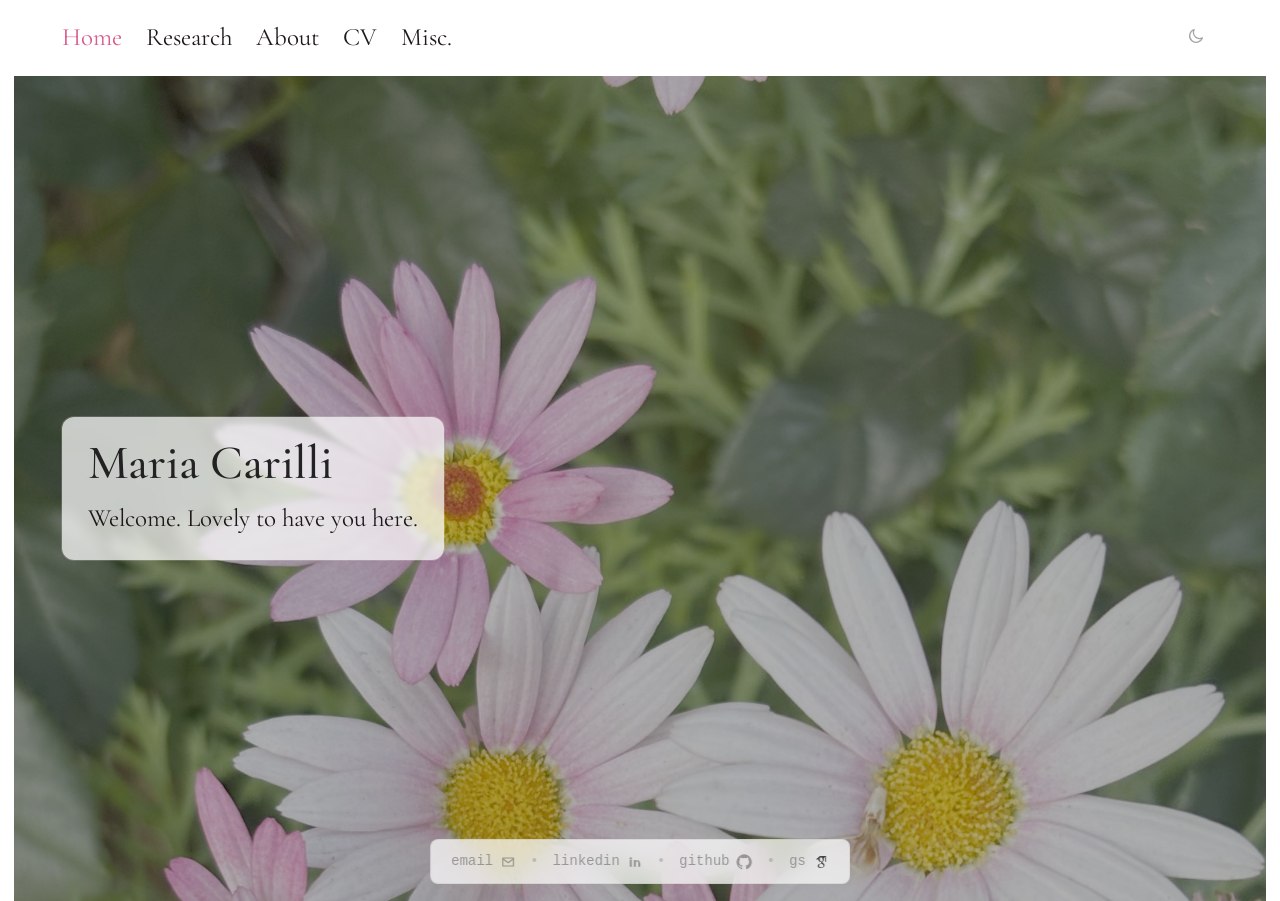
==== commit 9182166d: "Update about and misc pages" ====
--- a/index.html
+++ b/index.html
@@ -23,7 +23,7 @@
     <link rel="preconnect" href="https://fonts.googleapis.com">
   <link rel="preconnect" href="https://fonts.gstatic.com" crossorigin>
   <link href="https://fonts.googleapis.com/css2?family=Cormorant+Garamond:wght@400;500;600;700&family=DM+Mono:wght@400;500&display=swap" rel="stylesheet">
-  <link rel="stylesheet" href="styles.css?v=about-photo-top">
+  <link rel="stylesheet" href="styles.css?v=misc-coming-soon">
 
   <script data-goatcounter="https://YOURSITE.goatcounter.com/count" async src="//gc.zgo.at/count.js"></script>
   <script type="application/ld+json">
--- a/styles.css
+++ b/styles.css
@@ -814,6 +814,14 @@
 
 .projects-title--archive {
   margin-top: 80px;
+}
+
+.misc-placeholder {
+  margin-top: 24px;
+  color: var(--text-body);
+  font-family: var(--font-sans);
+  font-size: 24px;
+  line-height: 1.35;
 }
 
 .project-list {
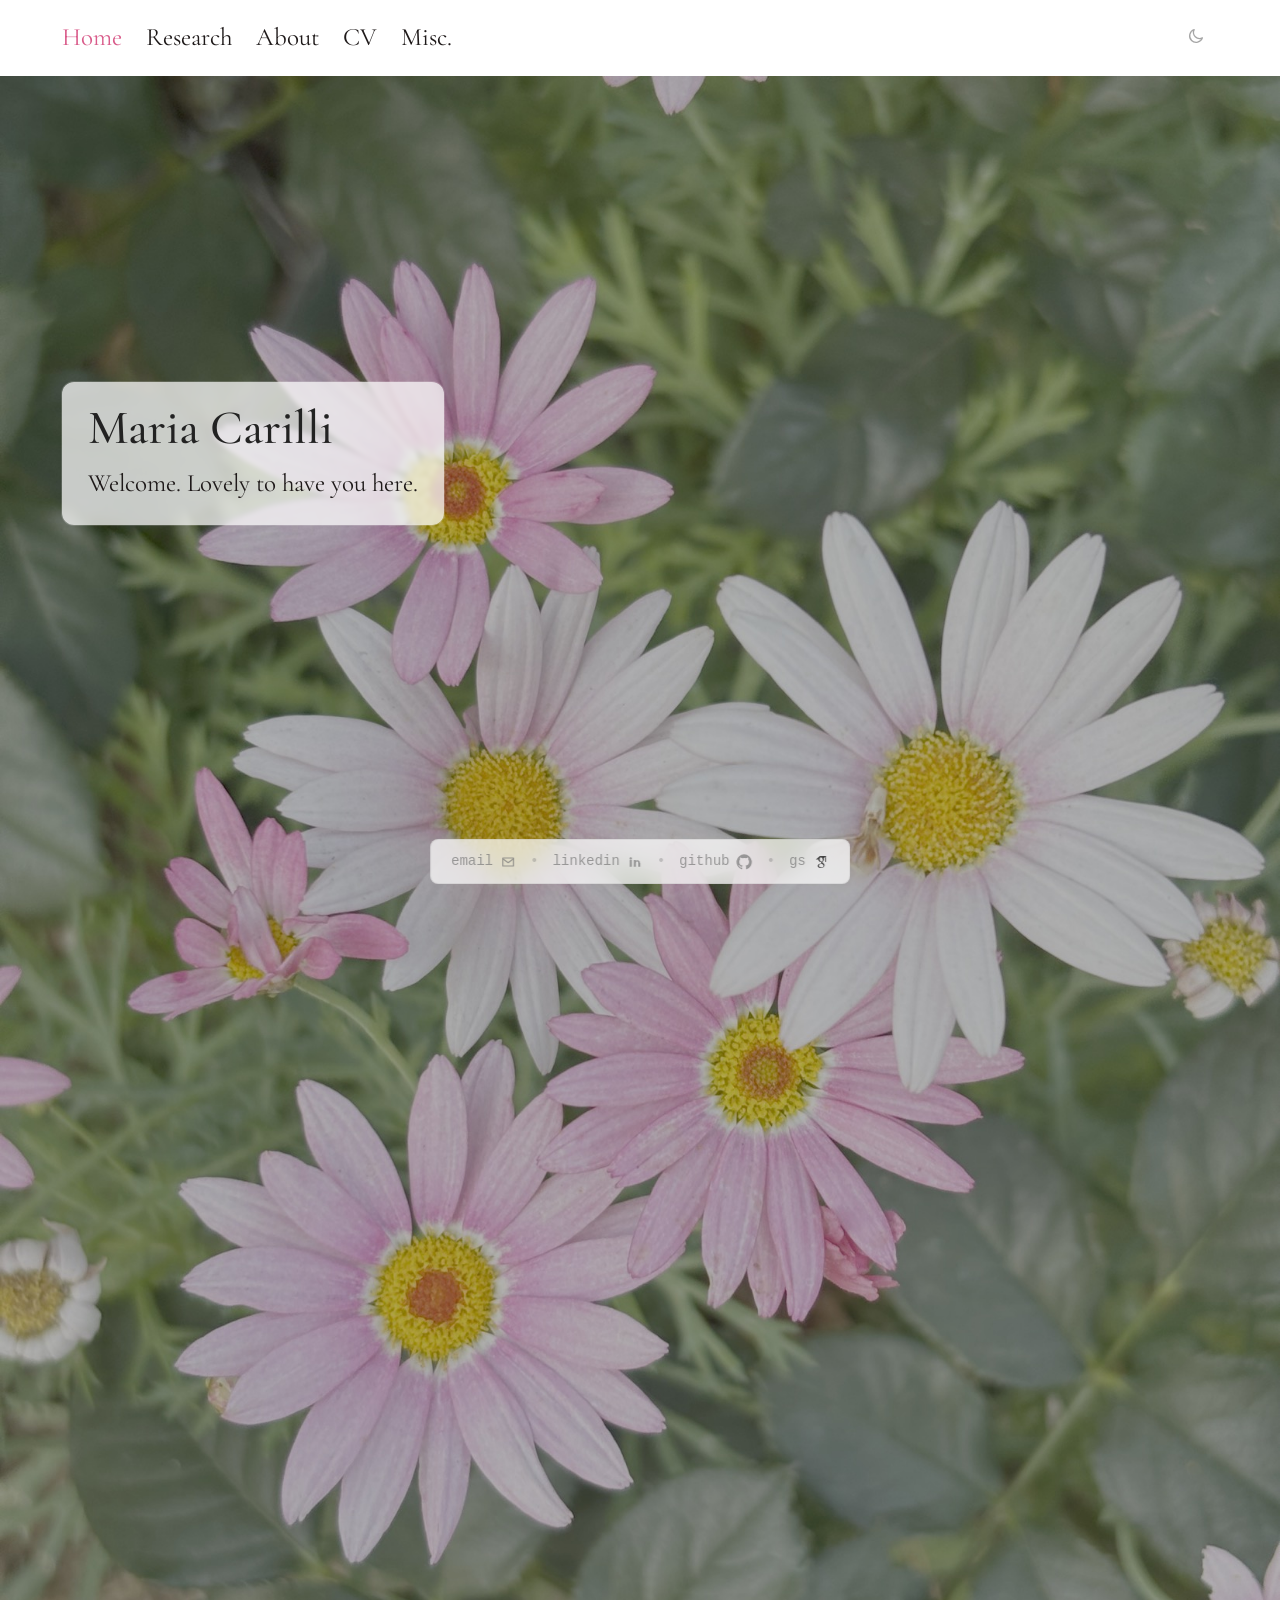
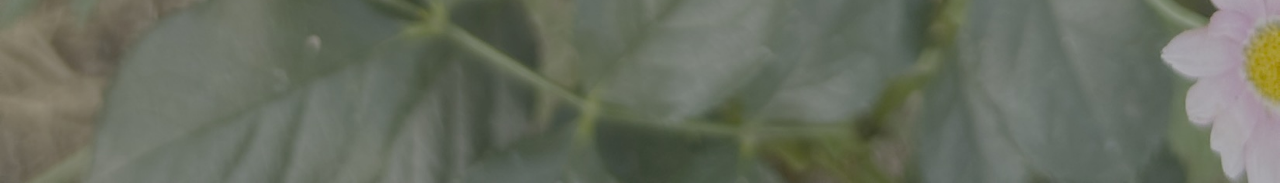
==== commit 3196f5f3: "Make home flower image scrollable" ====
--- a/index.html
+++ b/index.html
@@ -23,7 +23,7 @@
     <link rel="preconnect" href="https://fonts.googleapis.com">
   <link rel="preconnect" href="https://fonts.gstatic.com" crossorigin>
   <link href="https://fonts.googleapis.com/css2?family=Cormorant+Garamond:wght@400;500;600;700&family=DM+Mono:wght@400;500&display=swap" rel="stylesheet">
-  <link rel="stylesheet" href="styles.css?v=misc-coming-soon">
+  <link rel="stylesheet" href="styles.css?v=home-flower-scroll">
 
   <script data-goatcounter="https://YOURSITE.goatcounter.com/count" async src="//gc.zgo.at/count.js"></script>
   <script type="application/ld+json">
--- a/styles.css
+++ b/styles.css
@@ -315,11 +315,13 @@
 
 .main--home {
   position: relative;
-  overflow: hidden;
-  min-height: calc(100vh - var(--nav-height));
-  display: flex;
-  align-items: center;
+  overflow: visible;
+  min-height: max(calc(100vh - var(--nav-height)), 133.333vw);
+  display: flex;
+  align-items: flex-start;
   justify-content: flex-start;
+  padding-top: 0;
+  padding-bottom: 0;
 }
 
 .home-photo {
@@ -342,10 +344,11 @@
 }
 
 .home-intro {
-  position: relative;
+  position: sticky;
+  top: calc(var(--nav-height) + 34vh);
   z-index: 1;
   max-width: 720px;
-  margin: 0;
+  margin: 34vh 0 120px;
   padding: 20px 26px 24px;
   text-align: left;
   background: rgba(255, 255, 255, 0.72);
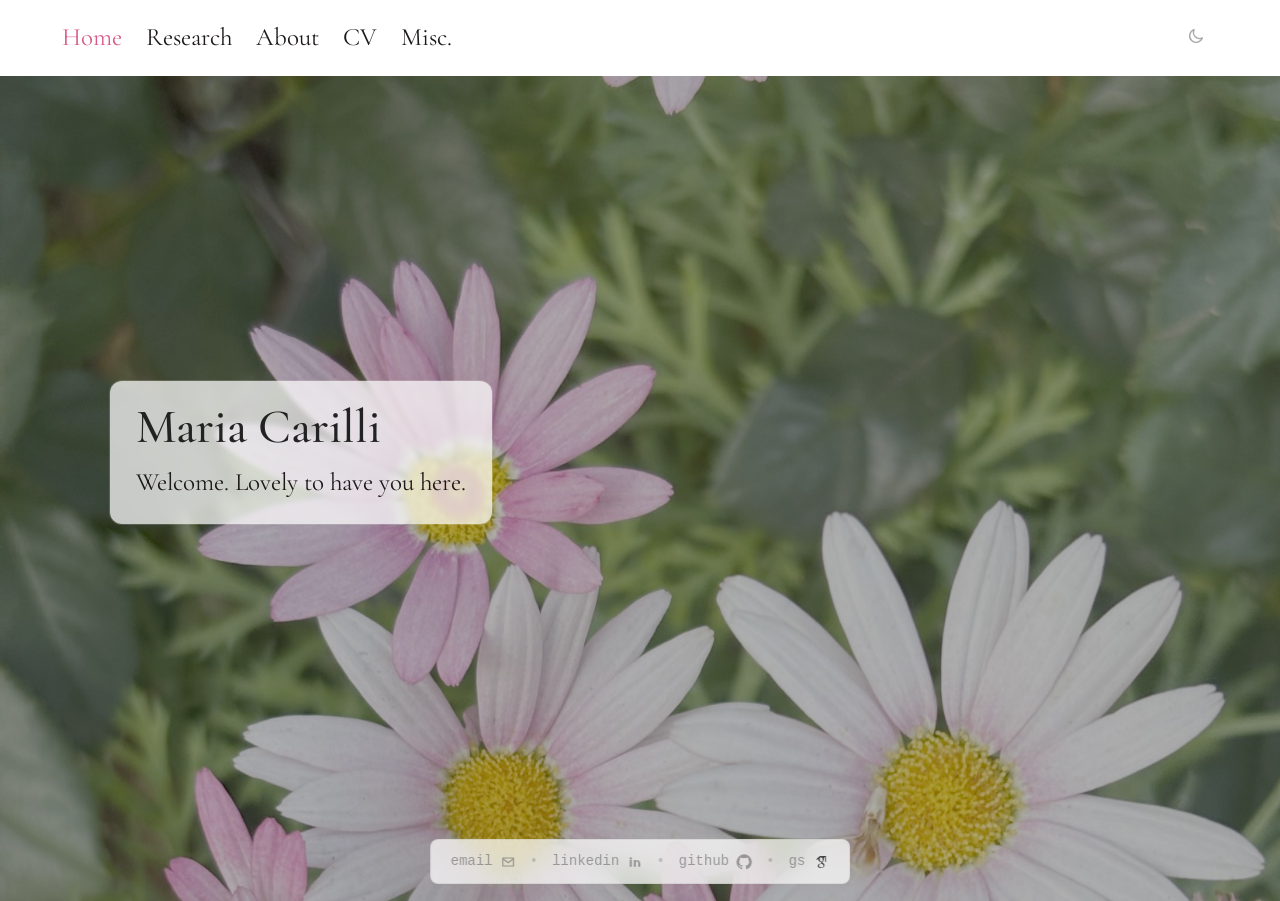
==== commit 9a6a5e9a: "Fix home flower scrolling" ====
--- a/index.html
+++ b/index.html
@@ -23,7 +23,7 @@
     <link rel="preconnect" href="https://fonts.googleapis.com">
   <link rel="preconnect" href="https://fonts.gstatic.com" crossorigin>
   <link href="https://fonts.googleapis.com/css2?family=Cormorant+Garamond:wght@400;500;600;700&family=DM+Mono:wght@400;500&display=swap" rel="stylesheet">
-  <link rel="stylesheet" href="styles.css?v=home-flower-scroll">
+  <link rel="stylesheet" href="styles.css?v=home-flower-scroll-5">
 
   <script data-goatcounter="https://YOURSITE.goatcounter.com/count" async src="//gc.zgo.at/count.js"></script>
   <script type="application/ld+json">
--- a/styles.css
+++ b/styles.css
@@ -315,21 +315,20 @@
 
 .main--home {
   position: relative;
-  overflow: visible;
-  min-height: max(calc(100vh - var(--nav-height)), 133.333vw);
-  display: flex;
-  align-items: flex-start;
-  justify-content: flex-start;
-  padding-top: 0;
-  padding-bottom: 0;
+  display: block;
+  height: calc(100vh - var(--nav-height));
+  max-width: none;
+  flex: 0 0 calc(100vh - var(--nav-height));
+  padding: 0;
+  overflow-y: auto;
+  overflow-x: hidden;
+  -webkit-overflow-scrolling: touch;
 }
 
 .home-photo {
-  position: absolute;
-  top: 0;
-  left: 50%;
+  position: relative;
   width: 100vw;
-  transform: translateX(-50%);
+  margin-left: calc(50% - 50vw);
   pointer-events: none;
   z-index: 0;
 }
@@ -344,11 +343,14 @@
 }
 
 .home-intro {
-  position: sticky;
+  position: fixed;
   top: calc(var(--nav-height) + 34vh);
+  left: max(var(--side-padding), calc((100vw - var(--content-max)) / 2 + var(--side-padding)));
+  right: auto;
   z-index: 1;
   max-width: 720px;
-  margin: 34vh 0 120px;
+  width: fit-content;
+  margin: 0;
   padding: 20px 26px 24px;
   text-align: left;
   background: rgba(255, 255, 255, 0.72);
